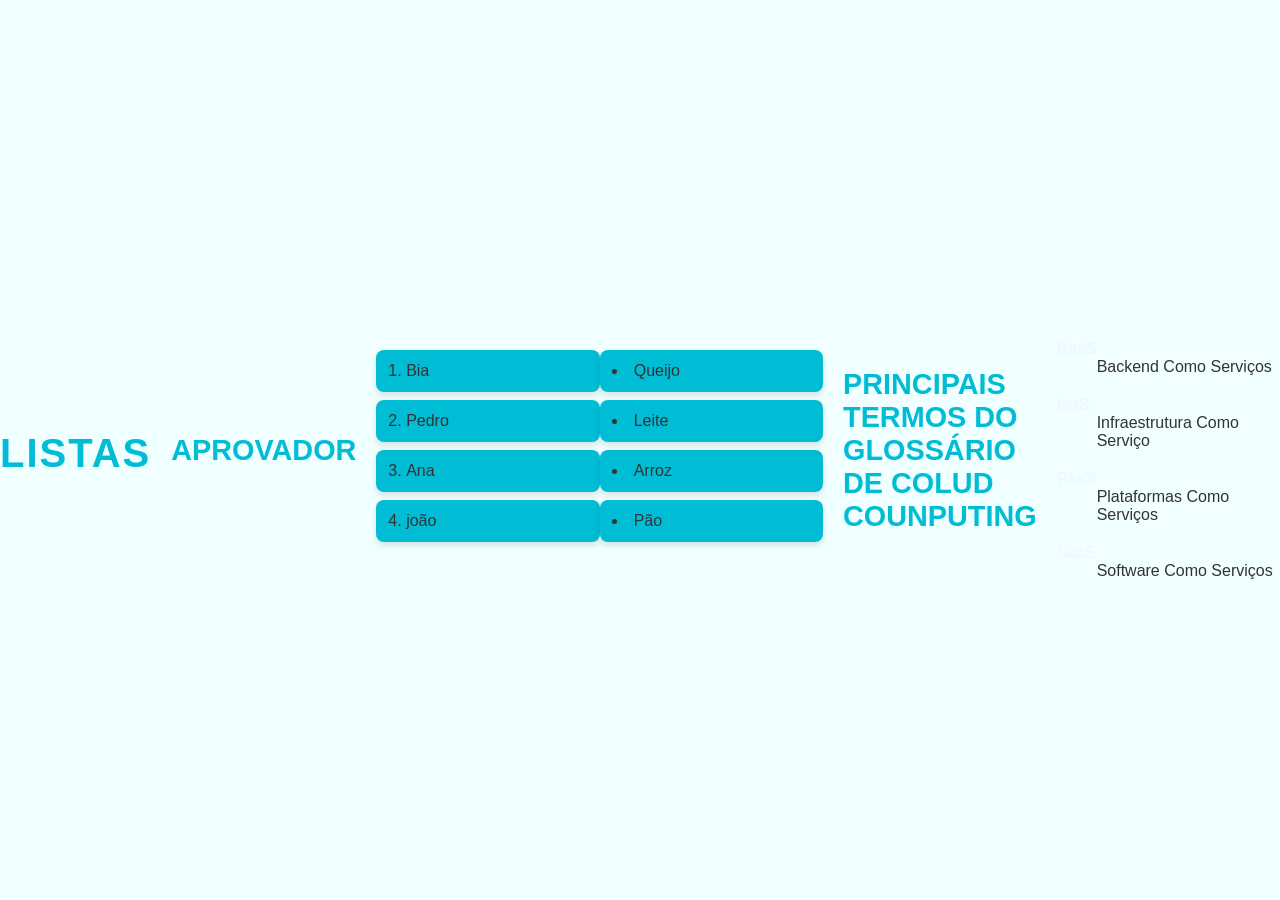
==== lista.html @ 790eb497 "Add files via upload" ====
<!DOCTYPE html>
<html lang="en">
<head>
    <meta charset="UTF-8">
    <meta name="viewport" content="width=>, initial-scale=1.0">
    <title>Document</title>
    <style>
        body{
            font-family: Arial, Helvetica, sans-serif;
            background-color: azure;
            color:#333;
            margin: 0;
            padding: 0;
            display: flex;
            flex-direction: columm;
            align-items: center;
            justify-content: center;
            min-height: 100vh;
        }
         
        h1{
            font-size:2.5rem;
            color: #00bcd4;
            margin-bottom: 20px;
            text-transform: uppercase;
            letter-spacing: 2px;
            text-align: center;
        }

        h2{
            font-size: 1.8rem;
            color: #00bcd4;  
            margin:20px;
            text-transform: uppercase;
        }

     ol, ul, dl{
         margin: 0;
         padding: 0;
         list-style-position: inside;
         width: 100%;
         max-width: 600px;
     }
     ol li, ul li{
        background-color: #00bcd4;
        border-radius: 8px;
        padding: 12px;
        margin-bottom: 8px;
        box-shadow: 0 4px 6px rgba(0, 0, 0, 0.1);
     }

     ol il:hover, ul li:hover{
        transform: translatey(-5px);
        background-color: #00bcd4;
        color: aliceblue;
     }

     dl dt{
        font-weight: bold;
        color: aliceblue;
        margin-top: 20px;
     }



   </style>
</head>
<body>
    <h1>Listas</h1>
    <h2>Aprovador</h2>
    <ol>
        <li>Bia</li>
        <li>Pedro</li>
        <li>Ana</li>
        <li>joão</li>
    </ol>


    <ul>
        <li>Queijo</li>
        <li>Leite</li>
        <li>Arroz</li>
        <li>Pão</li>
    </ul>

    <h2>Principais termos do glossário de Colud Counputing</h2>
    <dl>
        <dt>BaaS</dt>
        <dd>Backend Como Serviços</dd>
        <dt>IaaS</dt>
        <dd>Infraestrutura Como Serviço</dd>
        <dt>PaaS</dt>
        <dd>Plataformas Como Serviços</dd>
        <dt>SaaS</dt>
        <dd>Software Como Serviços</dd>
    </dl>
</body>
</html>
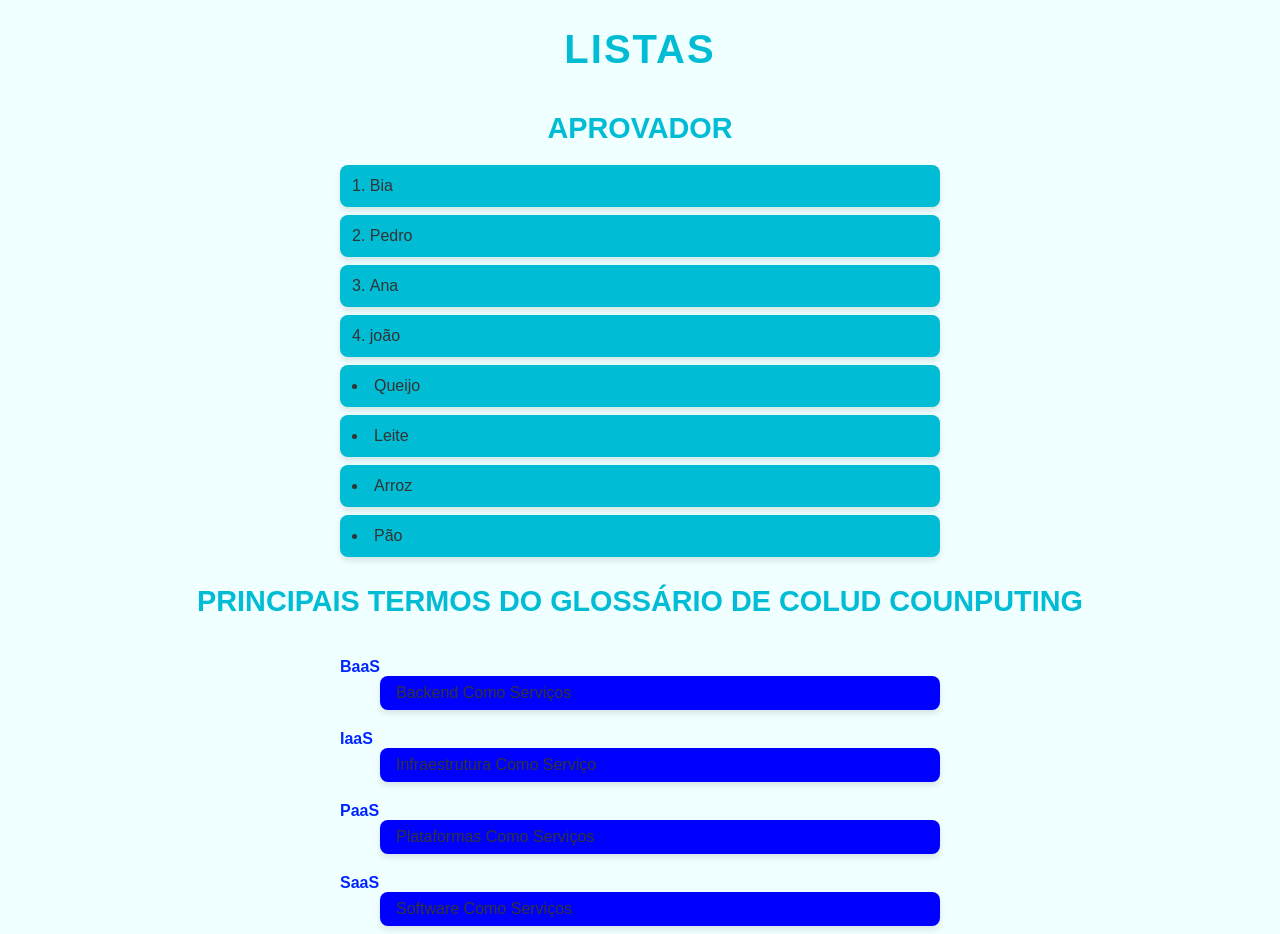
==== commit bcb8a368: "Refactor lista.html for improved layout and styles Fixed styling issues and improved hover effects i" ====
--- a/lista.html
+++ b/lista.html
@@ -12,7 +12,7 @@
             margin: 0;
             padding: 0;
             display: flex;
-            flex-direction: columm;
+            flex-direction: column;
             align-items: center;
             justify-content: center;
             min-height: 100vh;
@@ -57,16 +57,41 @@
 
      dl dt{
         font-weight: bold;
-        color: aliceblue;
+        color: rgb(0, 38, 255);
         margin-top: 20px;
      }
 
+     dl dd{
+        padding: 8px 16px;
+        background-color: blue;
+        border-radius: 8px;
+        box-shadow: 0 4px 6px rgba(0, 0, 0, 0.1);
+        margin-bottom: 8px;
+        transition: transform 0.3s ease, background-color 0.3s ease;
+     }
+
+     dl dd:hover{
+       transform: translateY(-5px);
+       background-color:#ffffff;
+       color: aquas;
+
+     }
+
+     h1, h2, ol, li, ul li, dl dd{
+        transition:transform 0.3s ease, backgroud-color 0.10 ease;
+     }
+
+     h1:hover, h2:hover, ol li:hover, ul li:hover, dl dd:hover{
+        box-shadow: 0 6px 12px rgba(0, 188, 212, 0.3);
+     }
+     
 
 
    </style>
 </head>
 <body>
     <h1>Listas</h1>
+    
     <h2>Aprovador</h2>
     <ol>
         <li>Bia</li>
@@ -95,4 +120,4 @@
         <dd>Software Como Serviços</dd>
     </dl>
 </body>
-</html>+</html>
